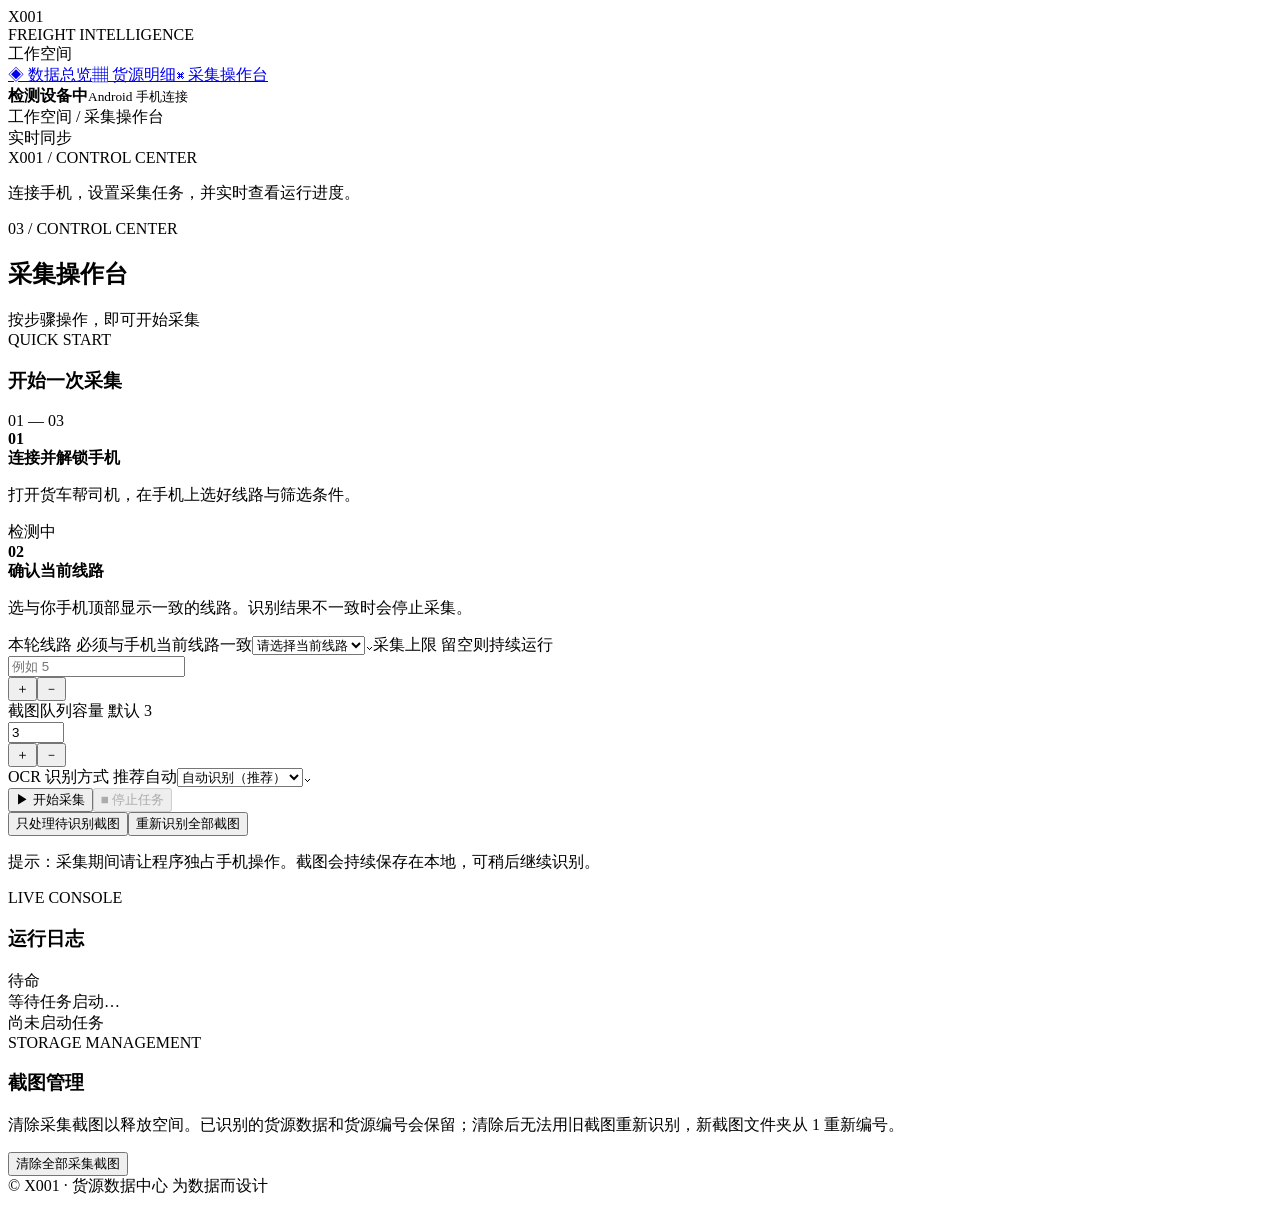
==== src/x001/web_static/console.html @ 17a67a3d "feat: add web interface for freight data overview and records - Created index.html for the data over" ====
<!doctype html>
<html lang="zh-CN"><head><meta charset="utf-8"><meta name="viewport" content="width=device-width,initial-scale=1"><meta name="theme-color" content="#eef5f7"><title>X001 · 采集操作台</title><link rel="stylesheet" href="/app.css"><link rel="stylesheet" href="/light.css"></head>
<body class="page-console"><div class="shell">
  <aside class="sidebar"><div class="brand"><div class="brandmark">X<span>0</span>01</div><div class="brand-sub">FREIGHT INTELLIGENCE</div></div><div class="nav-label">工作空间</div><a class="nav" href="/"><span>◈</span> 数据总览</a><a class="nav" href="/records"><span>▦</span> 货源明细</a><a class="nav active" href="/console"><span>⌘</span> 采集操作台</a><div class="sidebar-bottom"><div class="device-dot" id="side-dot"></div><div><strong id="side-device">检测设备中</strong><small>Android 手机连接</small></div></div></aside>
  <main><header class="topbar"><div class="breadcrumb">工作空间 <span>/</span> 采集操作台</div><div class="top-right"><span class="live-pill"><i></i> 实时同步</span><span id="clock"></span></div></header>
  <div class="content"><div class="page-intro"><div class="eyebrow"><span class="line"></span> X001 / CONTROL CENTER</div><p>连接手机，设置采集任务，并实时查看运行进度。</p></div>
<section class="section-heading" id="console"><div><div class="overline">03 / CONTROL CENTER</div><h2>采集操作台</h2></div><span class="section-hint">按步骤操作，即可开始采集</span></section>
  <div class="console-grid"><section class="panel setup"><div class="panel-head"><div><div class="overline">QUICK START</div><h3>开始一次采集</h3></div><span class="step-badge">01 — 03</span></div><div class="steps"><div class="step"><b>01</b><div><strong>连接并解锁手机</strong><p>打开货车帮司机，在手机上选好线路与筛选条件。</p></div><span id="device-badge" class="badge muted">检测中</span></div><div class="step"><b>02</b><div><strong>确认当前线路</strong><p>选与你手机顶部显示一致的线路。识别结果不一致时会停止采集。</p></div></div></div><div class="settings"><label class="route-setting">本轮线路 <span>必须与手机当前线路一致</span><span class="select-wrap"><select id="expected-route" aria-label="本轮线路"><option value="">请选择当前线路</option><option value="宁夏天津">宁夏 → 天津</option><option value="宁夏河北">宁夏 → 河北</option><option value="天津宁夏">天津 → 宁夏</option><option value="天津河北">天津 → 河北</option><option value="河北宁夏">河北 → 宁夏</option><option value="河北天津">河北 → 天津</option></select><span aria-hidden="true">⌄</span></span></label><label>采集上限 <span>留空则持续运行</span><div class="number-control"><input id="maximum" type="number" min="1" placeholder="例如 5"><div class="number-buttons"><button type="button" data-step="maximum" data-delta="1" aria-label="增加采集上限">＋</button><button type="button" data-step="maximum" data-delta="-1" aria-label="减少采集上限">－</button></div></div></label><label>截图队列容量 <span>默认 3</span><div class="number-control"><input id="capacity" type="number" min="1" max="100" value="3"><div class="number-buttons"><button type="button" data-step="capacity" data-delta="1" aria-label="增加截图队列容量">＋</button><button type="button" data-step="capacity" data-delta="-1" aria-label="减少截图队列容量">－</button></div></div></label><label>OCR 识别方式 <span>推荐自动</span><span class="select-wrap"><select id="ocr"><option value="auto">自动识别（推荐）</option><option value="windows">Windows OCR</option><option value="hybrid">双引擎复核</option><option value="rapid">PP-OCRv5</option><option value="paddle">旧版 PP-OCRv6</option></select><span aria-hidden="true">⌄</span></span></label></div><div class="actions"><button id="start" class="button primary">▶ 开始采集</button><button id="stop" class="button danger" disabled>■ 停止任务</button></div><div class="secondary-actions"><button id="process">只处理待识别截图</button><button id="reprocess">重新识别全部截图</button></div><p class="tip">提示：采集期间请让程序独占手机操作。截图会持续保存在本地，可稍后继续识别。</p></section><section class="panel terminal"><div class="panel-head"><div><div class="overline">LIVE CONSOLE</div><h3>运行日志</h3></div><span id="run-pill" class="badge muted">待命</span></div><div class="terminal-screen" id="logs"><div class="log empty">等待任务启动…</div></div><div class="terminal-foot"><span class="terminal-led"></span><span id="run-detail">尚未启动任务</span></div></section></div><section class="panel maintenance"><div><div class="overline">STORAGE MANAGEMENT</div><h3>截图管理</h3><p>清除采集截图以释放空间。已识别的货源数据和货源编号会保留；清除后无法用旧截图重新识别，新截图文件夹从 1 重新编号。</p></div><button id="clear-images" class="button danger">清除全部采集截图</button></section>
  <footer>© X001 · 货源数据中心 <span>为数据而设计</span></footer></div></main></div>
<div id="toast" role="status"></div><script src="/app.js"></script></body></html>
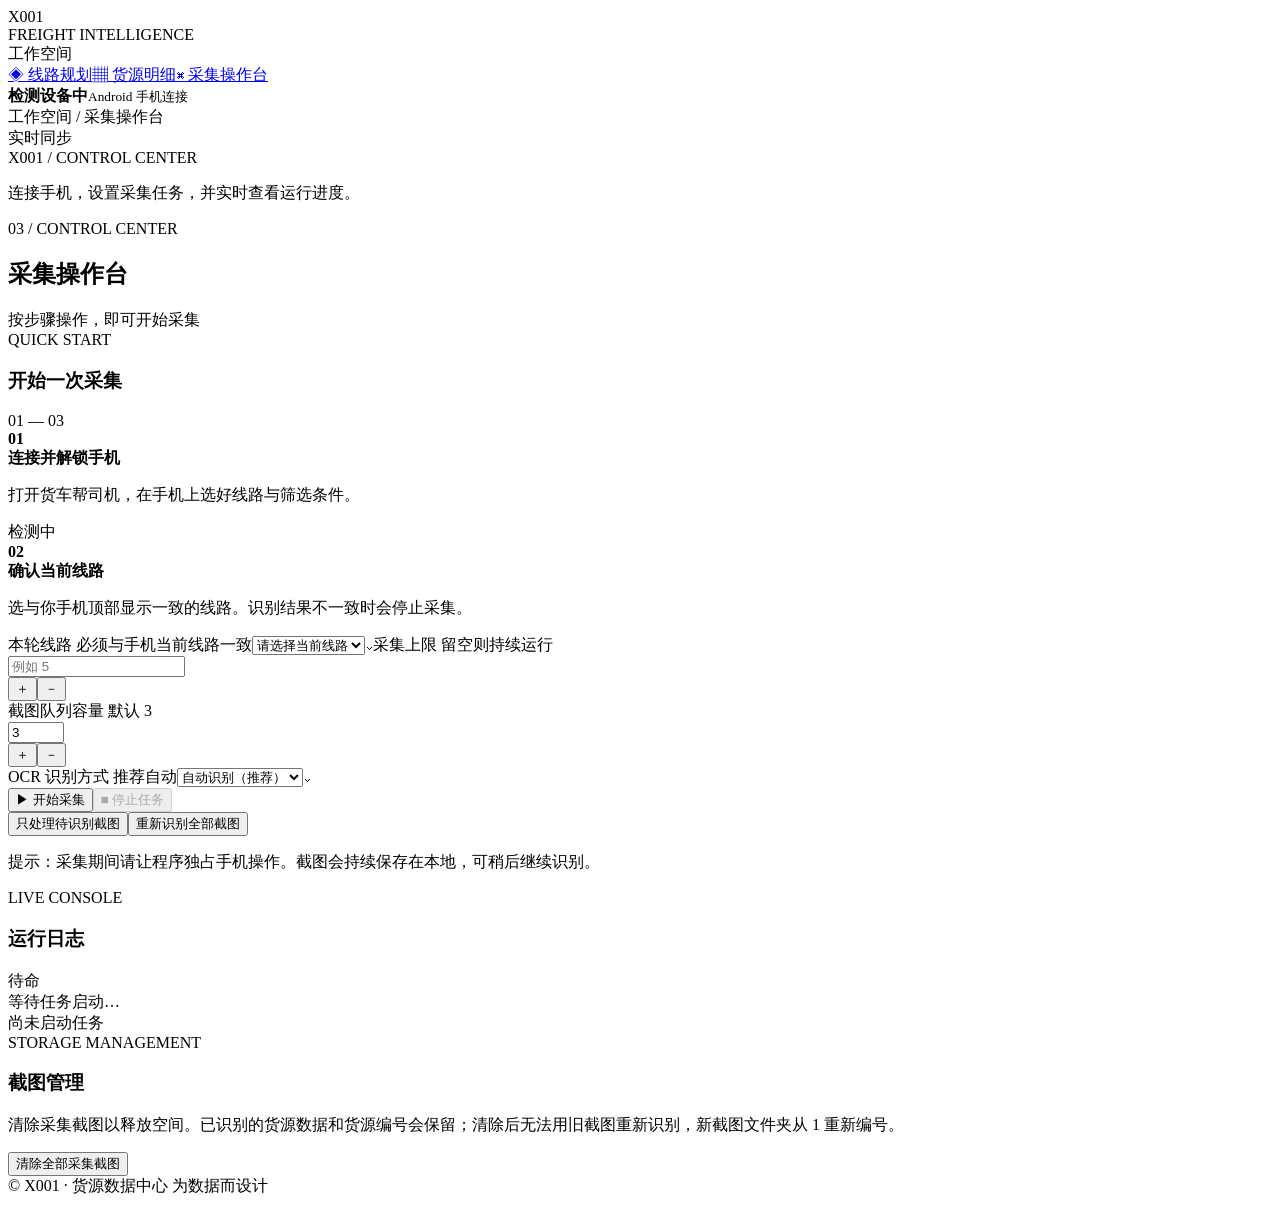
==== commit 4c02edae: "feat: add real-time clock and device status check to shell.js - Implemented a clock that updates eve" ====
--- a/src/x001/web_static/console.html
+++ b/src/x001/web_static/console.html
@@ -1,7 +1,7 @@
 <!doctype html>
 <html lang="zh-CN"><head><meta charset="utf-8"><meta name="viewport" content="width=device-width,initial-scale=1"><meta name="theme-color" content="#eef5f7"><title>X001 · 采集操作台</title><link rel="stylesheet" href="/app.css"><link rel="stylesheet" href="/light.css"></head>
 <body class="page-console"><div class="shell">
-  <aside class="sidebar"><div class="brand"><div class="brandmark">X<span>0</span>01</div><div class="brand-sub">FREIGHT INTELLIGENCE</div></div><div class="nav-label">工作空间</div><a class="nav" href="/"><span>◈</span> 数据总览</a><a class="nav" href="/records"><span>▦</span> 货源明细</a><a class="nav active" href="/console"><span>⌘</span> 采集操作台</a><div class="sidebar-bottom"><div class="device-dot" id="side-dot"></div><div><strong id="side-device">检测设备中</strong><small>Android 手机连接</small></div></div></aside>
+  <aside class="sidebar"><div class="brand"><div class="brandmark">X<span>0</span>01</div><div class="brand-sub">FREIGHT INTELLIGENCE</div></div><div class="nav-label">工作空间</div><a class="nav" href="/"><span>◈</span> 线路规划</a><a class="nav" href="/records"><span>▦</span> 货源明细</a><a class="nav active" href="/console"><span>⌘</span> 采集操作台</a><div class="sidebar-bottom"><div class="device-dot" id="side-dot"></div><div><strong id="side-device">检测设备中</strong><small>Android 手机连接</small></div></div></aside>
   <main><header class="topbar"><div class="breadcrumb">工作空间 <span>/</span> 采集操作台</div><div class="top-right"><span class="live-pill"><i></i> 实时同步</span><span id="clock"></span></div></header>
   <div class="content"><div class="page-intro"><div class="eyebrow"><span class="line"></span> X001 / CONTROL CENTER</div><p>连接手机，设置采集任务，并实时查看运行进度。</p></div>
 <section class="section-heading" id="console"><div><div class="overline">03 / CONTROL CENTER</div><h2>采集操作台</h2></div><span class="section-hint">按步骤操作，即可开始采集</span></section>
